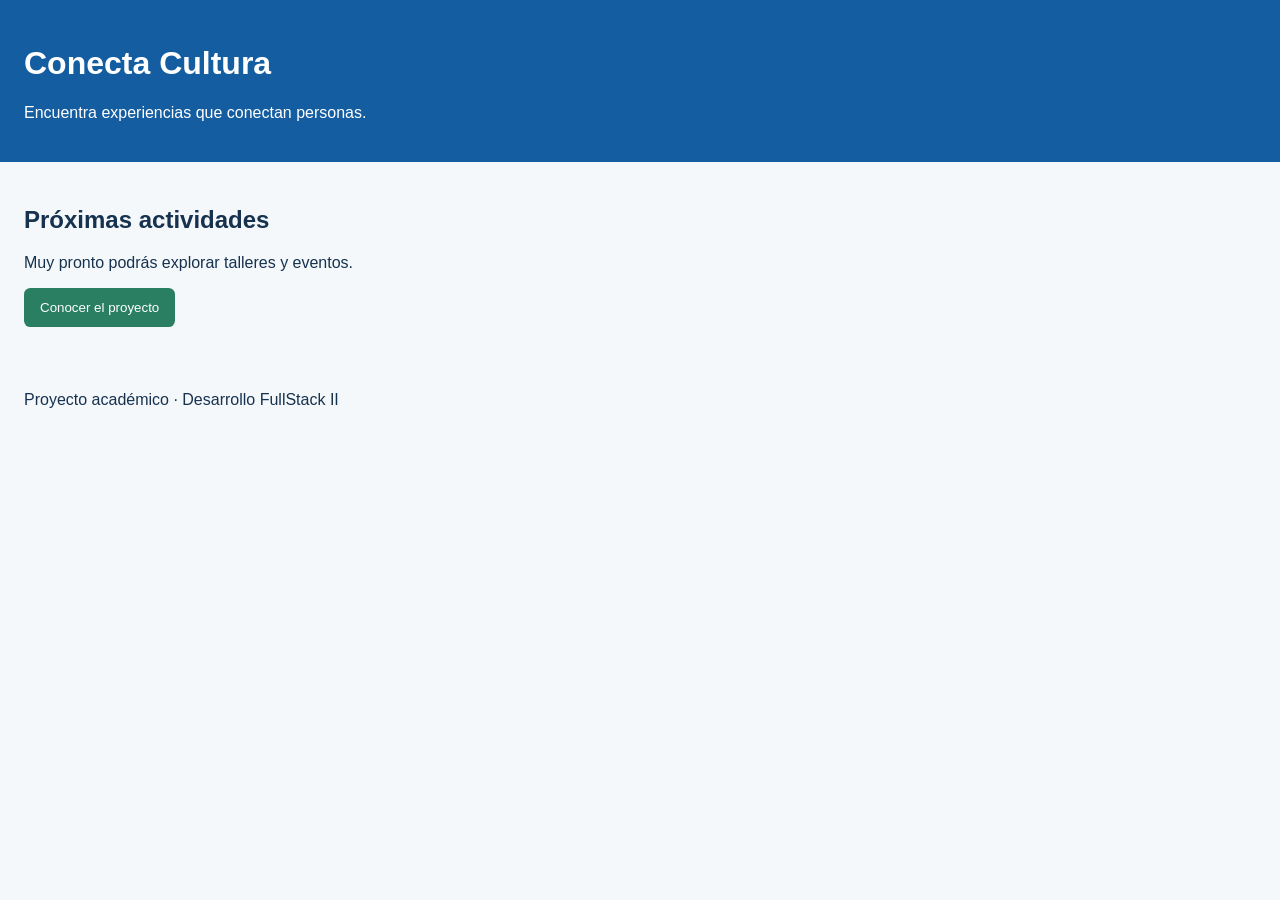
==== index.html @ 62f44901 "chore: crear estructura inicial del proyecto" ====
<!DOCTYPE html>
<html lang="es">
<head>
  <meta charset="UTF-8">
  <meta name="viewport" content="width=device-width, initial-scale=1.0">
  <meta name="description" content="Actividades y talleres de Conecta Cultura">
  <title>Conecta Cultura | Inicio</title>
  <link rel="stylesheet" href="assets/css/estilos.css">
</head>
<body>
  <header>
    <h1>Conecta Cultura</h1>
    <p>Encuentra experiencias que conectan personas.</p>
  </header>

  <main>
    <section>
      <h2>Próximas actividades</h2>
      <p>Muy pronto podrás explorar talleres y eventos.</p>
      <button id="boton-bienvenida" type="button">Conocer el proyecto</button>
    </section>
  </main>

  <footer>
    <p>Proyecto académico · Desarrollo FullStack II</p>
  </footer>

  <script src="assets/js/app.js"></script>
</body>
</html>
---- assets/css/estilos.css ----
* {
  box-sizing: border-box;
}

body {
  margin: 0;
  font-family: Arial, sans-serif;
  color: #16324f;
  background-color: #f4f8fb;
}

header,
main,
footer {
  padding: 1.5rem;
}

header {
  color: #ffffff;
  background-color: #145da0;
}

button {
  padding: 0.75rem 1rem;
  color: #ffffff;
  background-color: #2a7f62;
  border: 0;
  border-radius: 0.4rem;
  cursor: pointer;
}
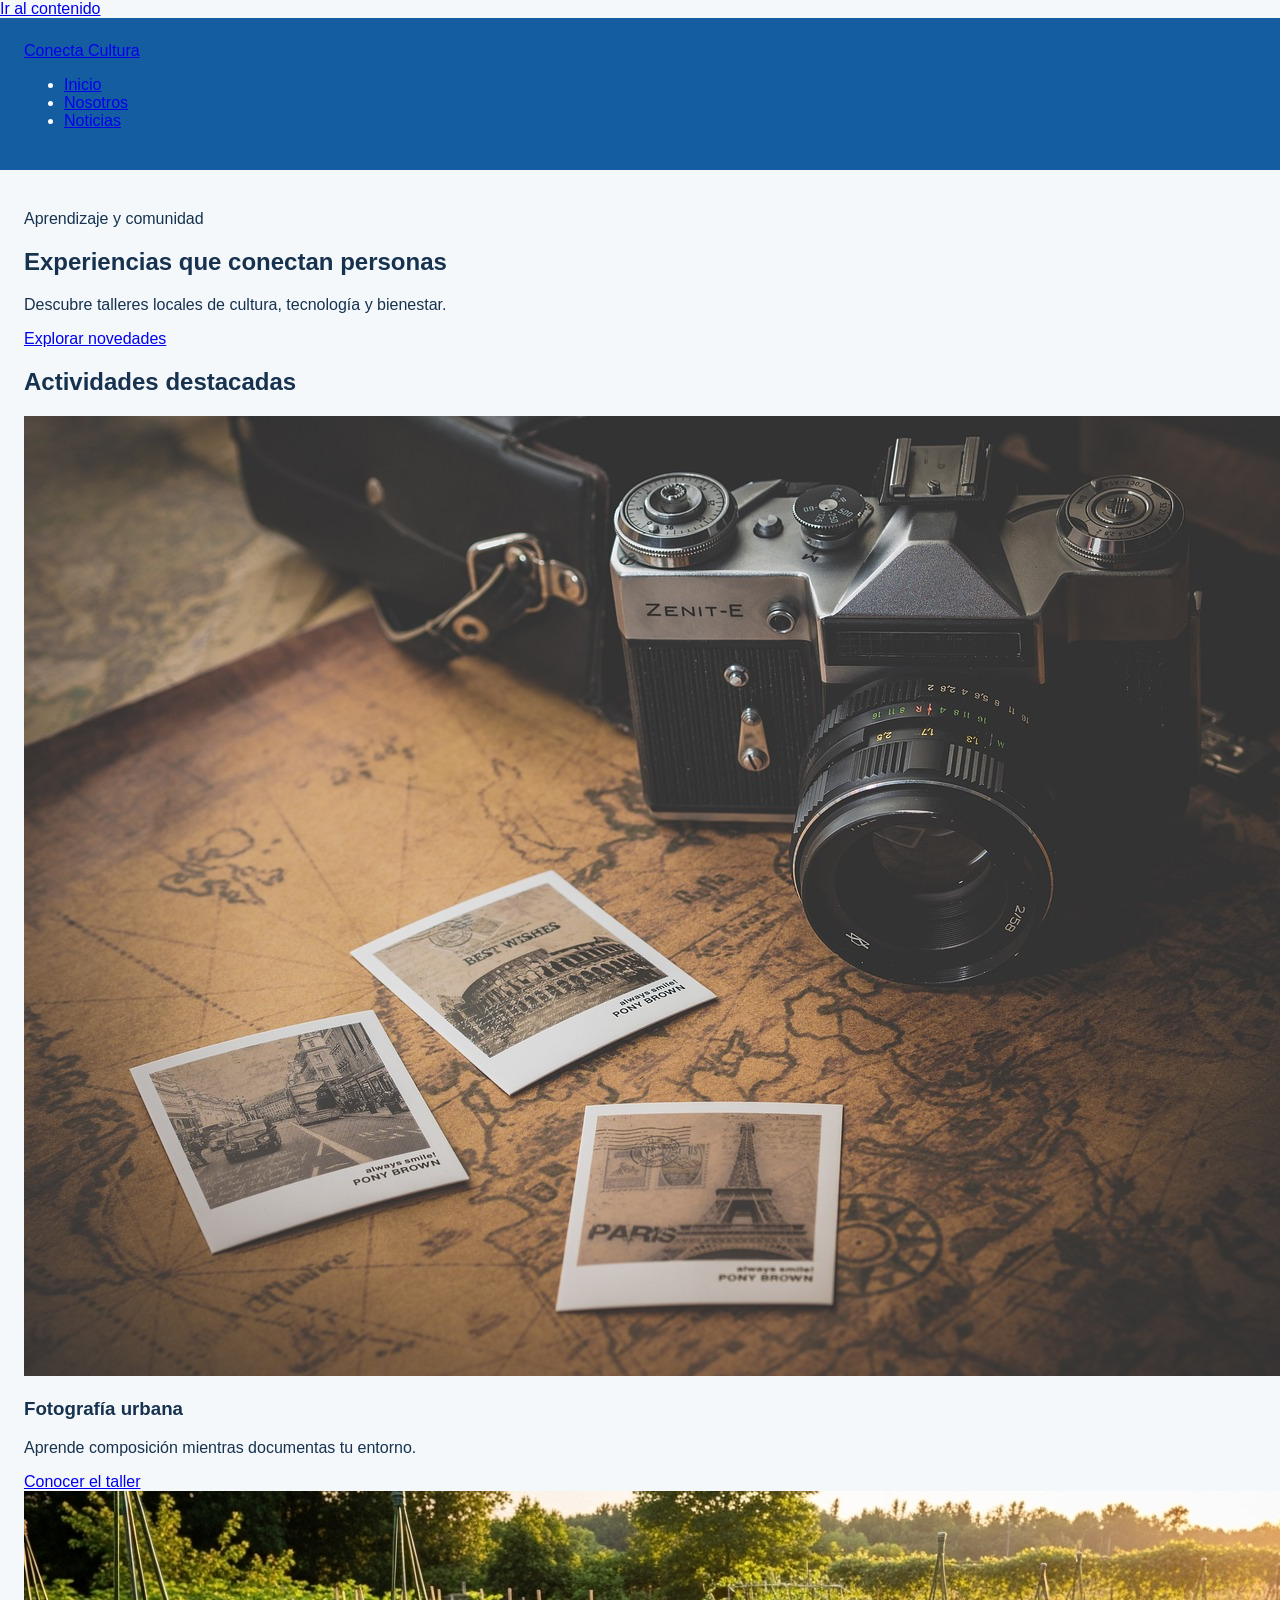
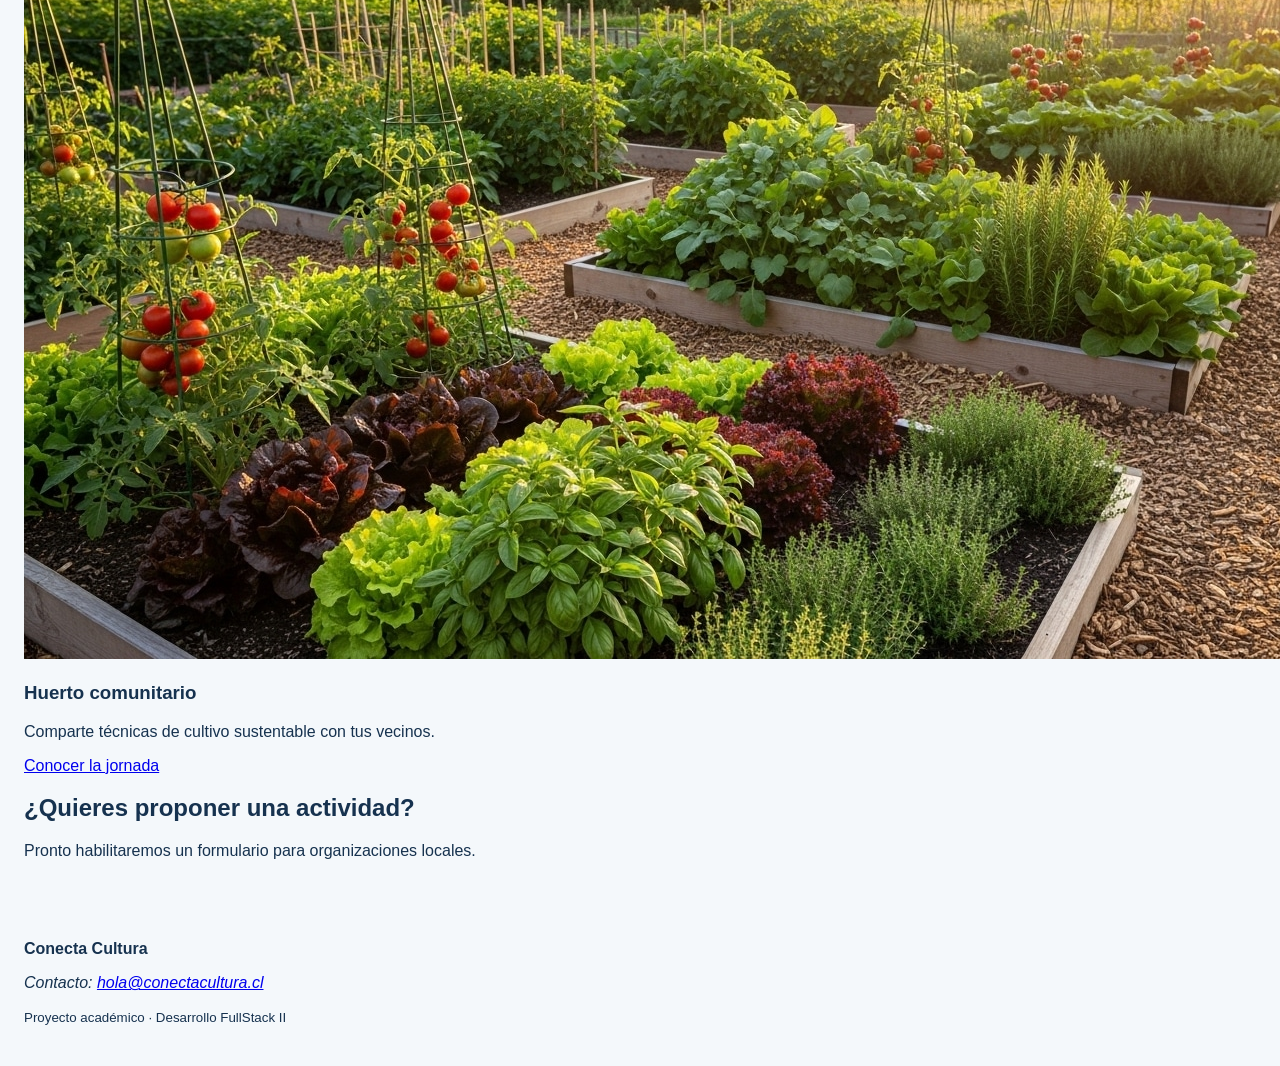
==== commit d0953e02: "feat: construir estructura semántica de inicio y nosotros" ====
--- a/index.html
+++ b/index.html
@@ -3,28 +3,62 @@
 <head>
   <meta charset="UTF-8">
   <meta name="viewport" content="width=device-width, initial-scale=1.0">
-  <meta name="description" content="Actividades y talleres de Conecta Cultura">
-  <title>Conecta Cultura | Inicio</title>
+  <meta name="description" content="Talleres y actividades de Conecta Cultura">
+  <title>Inicio | Conecta Cultura</title>
   <link rel="stylesheet" href="assets/css/estilos.css">
 </head>
 <body>
-  <header>
-    <h1>Conecta Cultura</h1>
-    <p>Encuentra experiencias que conectan personas.</p>
+  <a class="salto-contenido" href="#contenido-principal">Ir al contenido</a>
+  <header class="cabecera-sitio">
+    <a class="marca" href="index.html">Conecta Cultura</a>
+    <nav aria-label="Navegación principal">
+      <ul class="menu">
+        <li><a href="index.html" aria-current="page">Inicio</a></li>
+        <li><a href="nosotros.html">Nosotros</a></li>
+        <li><a href="noticias.html">Noticias</a></li>
+      </ul>
+    </nav>
   </header>
 
-  <main>
-    <section>
-      <h2>Próximas actividades</h2>
-      <p>Muy pronto podrás explorar talleres y eventos.</p>
-      <button id="boton-bienvenida" type="button">Conocer el proyecto</button>
+  <main id="contenido-principal">
+    <section class="presentacion">
+      <p class="etiqueta">Aprendizaje y comunidad</p>
+      <h1>Experiencias que conectan personas</h1>
+      <p>Descubre talleres locales de cultura, tecnología y bienestar.</p>
+      <a class="boton" href="noticias.html">Explorar novedades</a>
     </section>
+
+    <section aria-labelledby="titulo-actividades">
+      <h2 id="titulo-actividades">Actividades destacadas</h2>
+      <div class="grilla-tarjetas">
+        <article class="tarjeta">
+          <img src="assets/img/fotografia.jpg"
+               alt="Participantes fotografiando edificios del barrio">
+          <h3>Fotografía urbana</h3>
+          <p>Aprende composición mientras documentas tu entorno.</p>
+          <a href="noticia-detalle-1.html">Conocer el taller</a>
+        </article>
+        <article class="tarjeta">
+          <img src="assets/img/huerto.jpg"
+               alt="Manos plantando una hierba en un huerto comunitario">
+          <h3>Huerto comunitario</h3>
+          <p>Comparte técnicas de cultivo sustentable con tus vecinos.</p>
+          <a href="noticia-detalle-2.html">Conocer la jornada</a>
+        </article>
+      </div>
+    </section>
+
+    <aside class="aviso" aria-labelledby="titulo-aviso">
+      <h2 id="titulo-aviso">¿Quieres proponer una actividad?</h2>
+      <p>Pronto habilitaremos un formulario para organizaciones locales.</p>
+    </aside>
   </main>
 
-  <footer>
-    <p>Proyecto académico · Desarrollo FullStack II</p>
+  <footer class="pie-sitio">
+    <p><strong>Conecta Cultura</strong></p>
+    <address>Contacto: <a href="mailto:hola@conectacultura.cl">hola@conectacultura.cl</a></address>
+    <p><small>Proyecto académico · Desarrollo FullStack II</small></p>
   </footer>
-
   <script src="assets/js/app.js"></script>
 </body>
 </html>
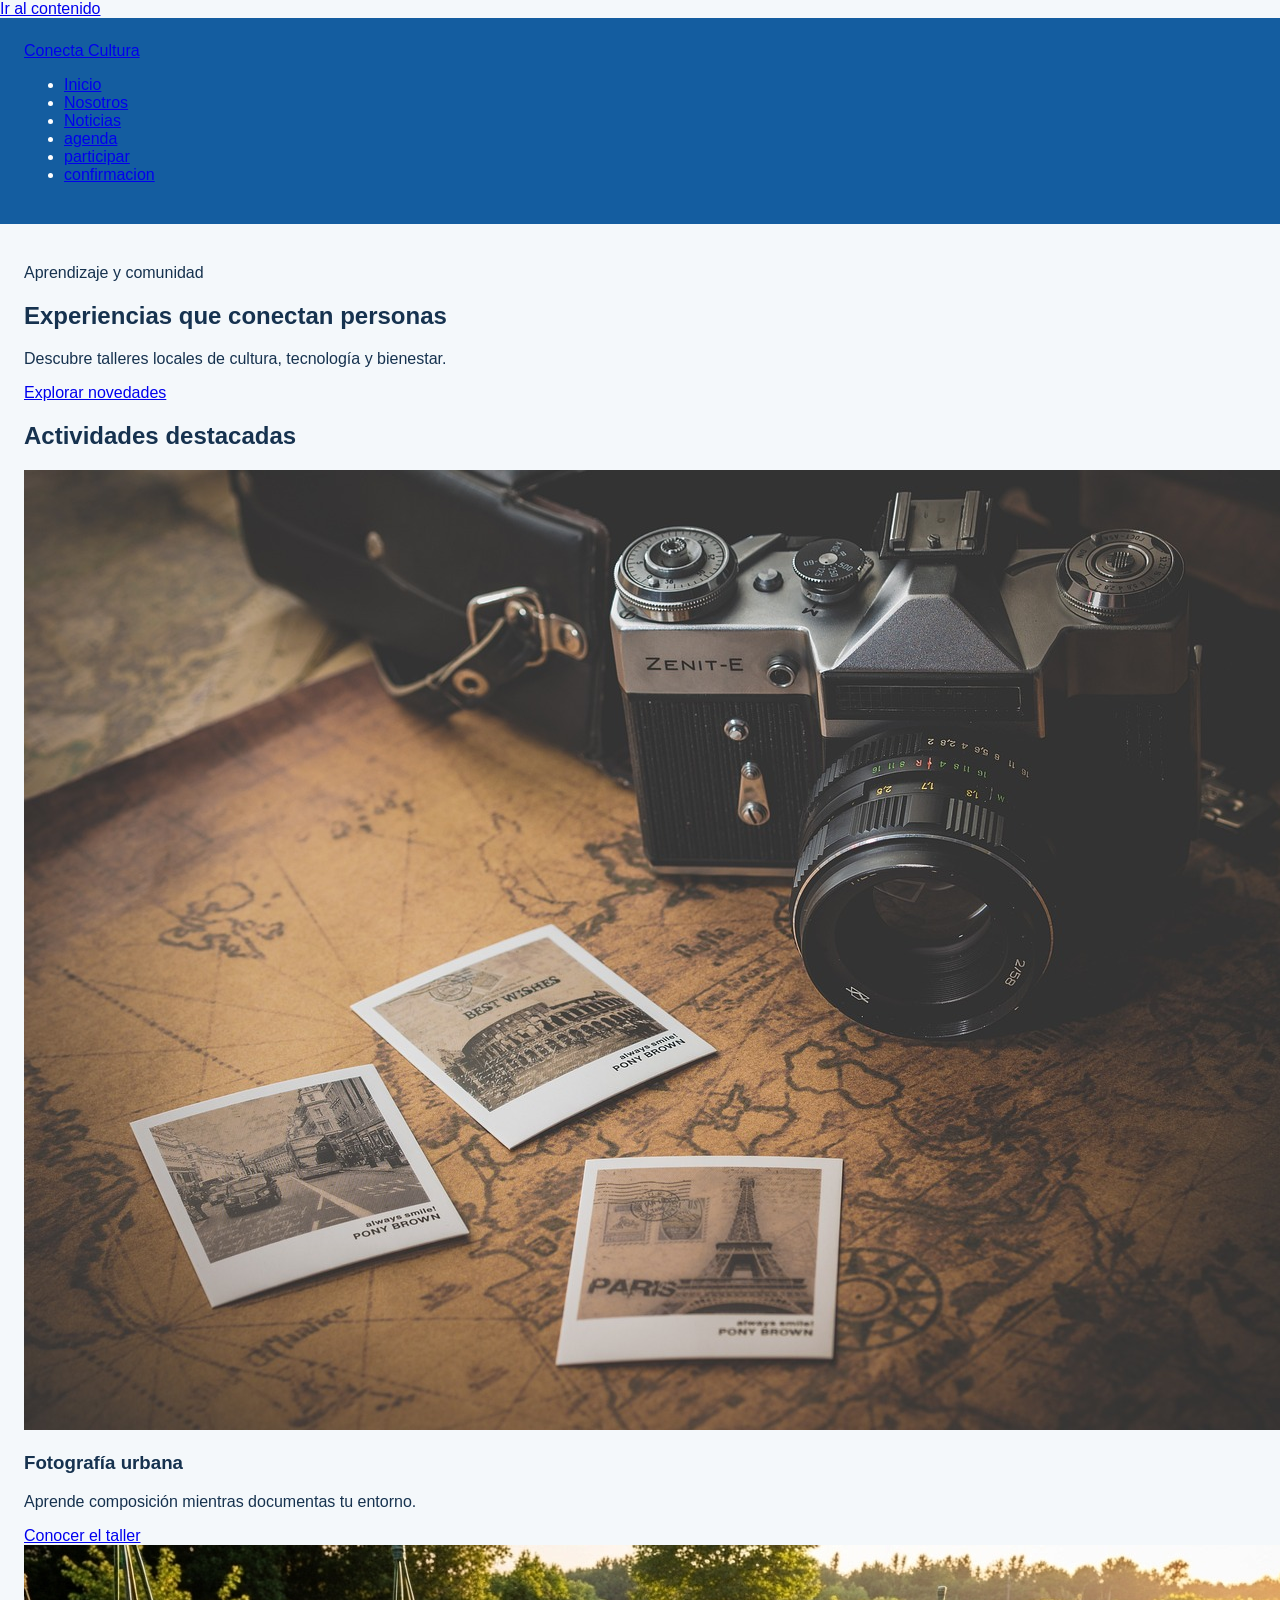
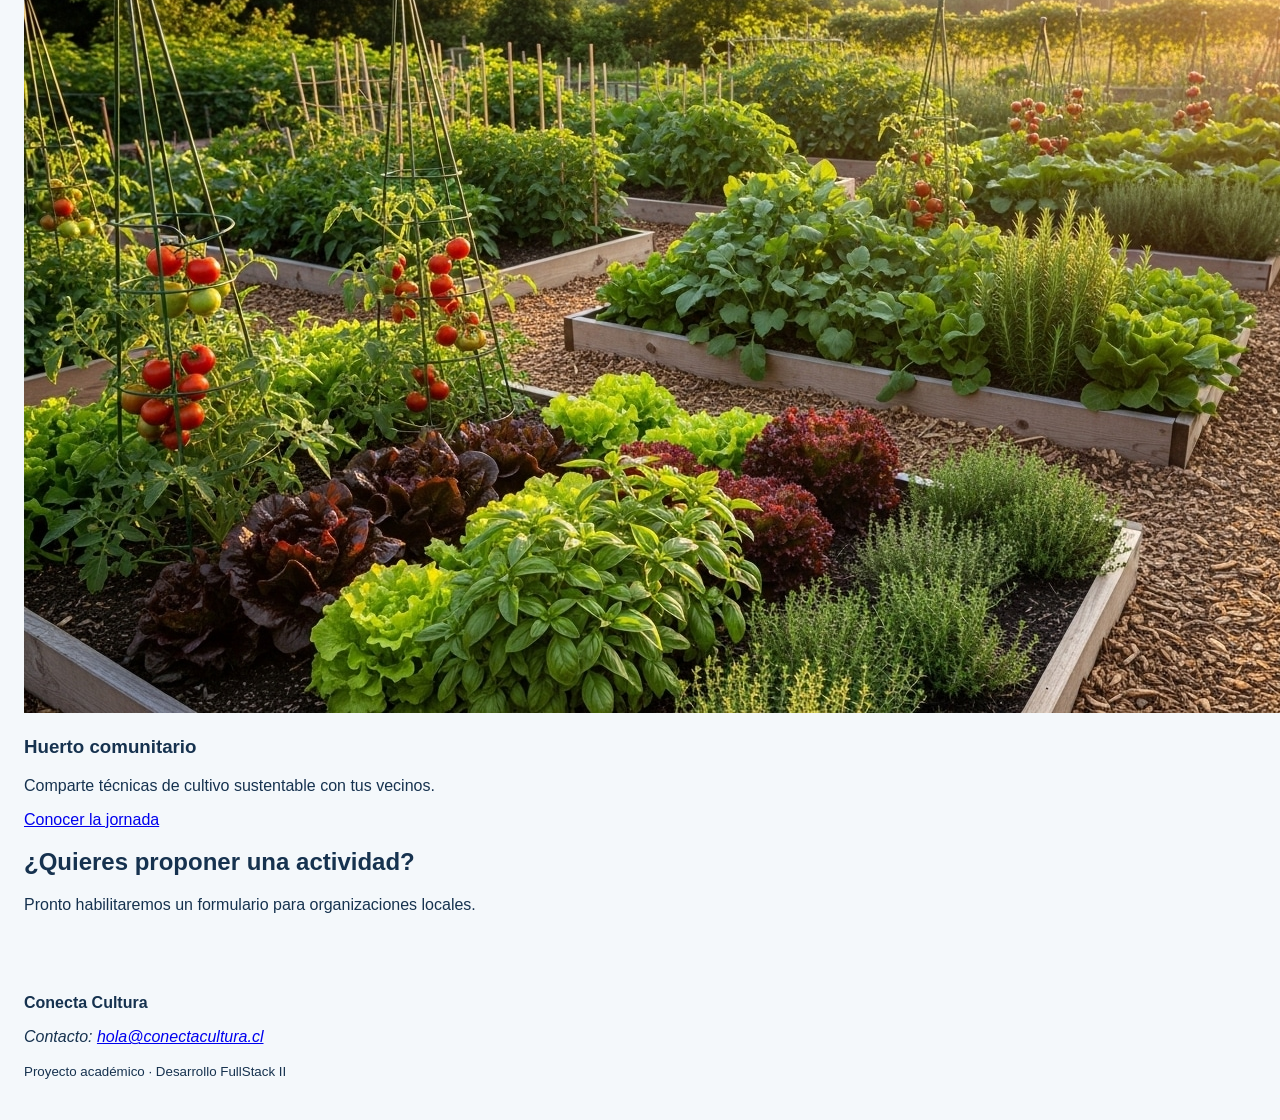
==== commit 1db2b2df: "feat: actualizar navegación con agenda y participación" ====
--- a/index.html
+++ b/index.html
@@ -16,6 +16,9 @@
         <li><a href="index.html" aria-current="page">Inicio</a></li>
         <li><a href="nosotros.html">Nosotros</a></li>
         <li><a href="noticias.html">Noticias</a></li>
+        <li><a href="agenda.html" >agenda</a></li>
+        <li><a href="participar.html">participar</a></li>
+        <li><a href="confirmacion.html">confirmacion</a></li>
       </ul>
     </nav>
   </header>
--- a/assets/css/estilos.css
+++ b/assets/css/estilos.css
@@ -28,3 +28,59 @@
   border-radius: 0.4rem;
   cursor: pointer;
 }
+
+.tabla-contenedor {
+  max-width: 100%;
+  overflow-x: auto;
+}
+
+table {
+  width: 100%;
+  border-collapse: collapse;
+  background-color: #ffffff;
+}
+
+caption {
+  padding: 0.75rem;
+  font-weight: bold;
+  text-align: left;
+}
+
+th,
+td {
+  padding: 0.75rem;
+  border: 1px solid #b8c4cf;
+  text-align: left;
+}
+
+thead {
+  color: #ffffff;
+  background-color: #145da0;
+}
+
+
+.formulario {
+  display: grid;
+  gap: 1rem;
+  max-width: 42rem;
+}
+
+.formulario fieldset {
+  display: grid;
+  gap: 0.75rem;
+  padding: 1rem;
+  border: 1px solid #b8c4cf;
+}
+
+.formulario input,
+.formulario select,
+.formulario textarea {
+  width: 100%;
+  padding: 0.7rem;
+  font: inherit;
+}
+
+.formulario input[type="radio"],
+.formulario input[type="checkbox"] {
+  width: auto;
+}
